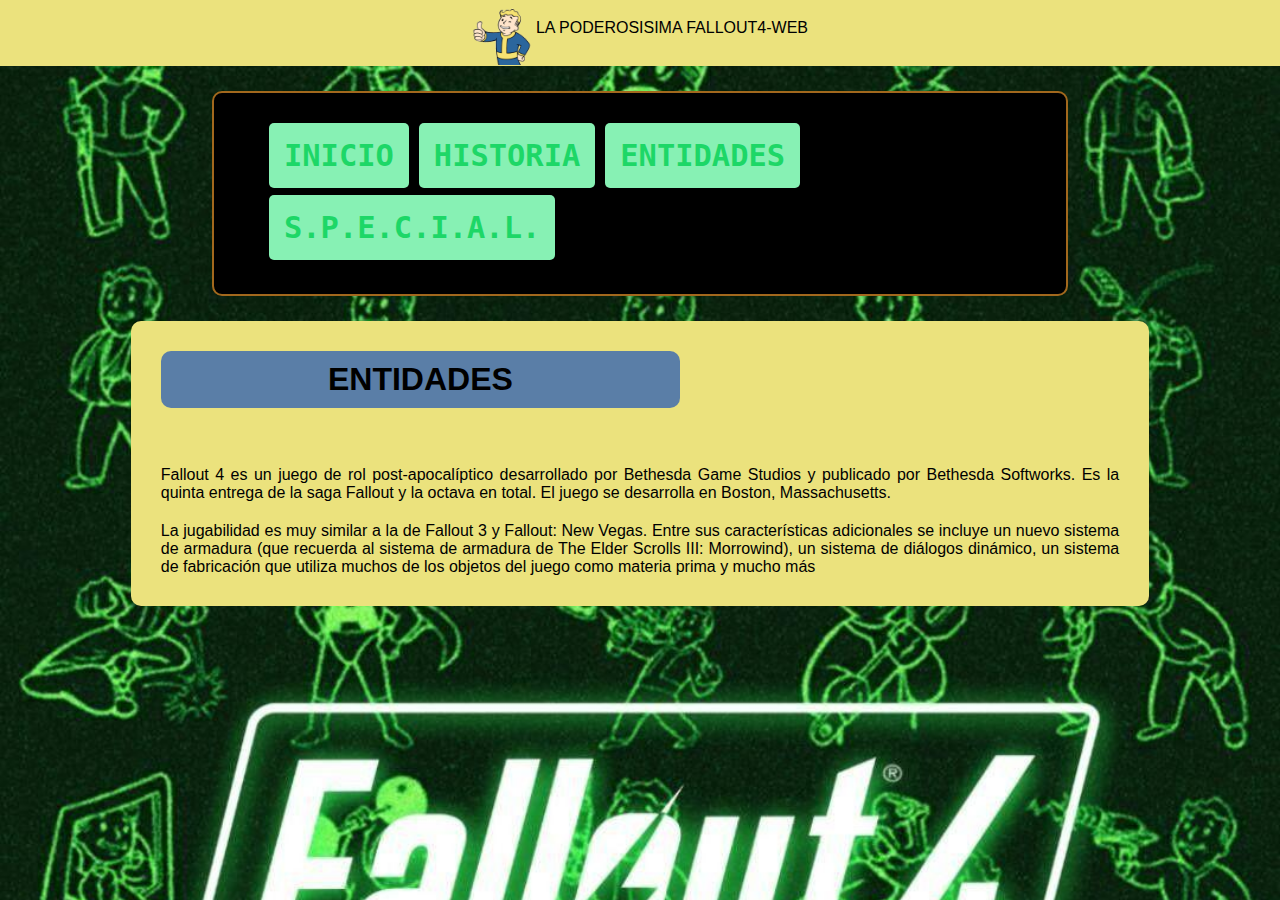
==== Entidades.html @ ef539670 "deunapa" ====
<!DOCTYPE html>
<html lang="en">
<head>
    <link rel="shortcut icon" href="img/yess.gif">
    <meta charset="UTF-8">
    <link rel="stylesheet" href="css/style.css">
    <meta name="viewport" content="width=device-width, initial-scale=1.0">
    <title>ENTIDADES</title>
    <style>
        body{
            background-image: url(img/fallouut.jpg);
            background-repeat: no-repeat;
            background-size: cover;
            background-attachment: fixed;
        }
    </style>
</head>
<body>
    
    <center>
    <header>
        <img src="img/yeah.gif" alt="" width="5%" align="middle">LA PODEROSISIMA FALLOUT4-WEB
    </header>
    
    <nav>
        <ul>
    <li><h3><a href="index.html">INICIO</a></h3></li>
    <li><h3><a href="Historia.html">HISTORIA</a></h3></li>
    <li><h3><a href="Entidades.html">ENTIDADES</a></h3></li>
    <li><h3><a href="Special.html">S.P.E.C.I.A.L.</a></h3></li>
        </ul>
</nav>
</center>
<center><div>
    <h1>ENTIDADES</h1>
    <br>
    <p>
        Fallout 4 es un juego de rol post-apocalíptico desarrollado por Bethesda Game Studios y publicado por Bethesda Softworks. Es la quinta entrega de la saga Fallout y la octava en total. El juego se desarrolla en Boston, Massachusetts.
    </p>
    <p>
        La jugabilidad es muy similar a la de Fallout 3 y Fallout: New Vegas. Entre sus características adicionales se incluye un nuevo sistema de armadura (que recuerda al sistema de armadura de The Elder Scrolls III: Morrowind), un sistema de diálogos dinámico, un sistema de fabricación que utiliza muchos de los objetos del juego como materia prima y mucho más
    </p>
</div>
</center>
</body>
</html>
---- css/style.css ----
body {
    font-family: Arial, sans-serif;
    margin: 0;
    padding: 0;
}
header {
    font-family: Georgia, 'Times New Roman', Times, serif;
    color: #000000;
    background-color: #EBE27D;
    padding: 1px;
    height: min-content;
    font-family: Arial, Helvetica, sans-serif;
}
nav {
    background-color: #000000;
    padding: 10px;
    margin: 25px;
    border-radius: 10px;
    text-align: center;
    width: 65%;
    align-self: center;
    border: rgb(162, 104, 29) 2px solid;
}
a{
    border-radius: 5px;
  padding: 15px;
  text-decoration: none;
  color: #1DD767;
  background-color: #87F1B4;
  margin: 5px;
  font-family: monospace;
  font-size: 200%;
}
nav ul{
    list-style: none;
    display: inline-block;
 }

 nav ul li{
     float: left;
     text-decoration: none;
 }

 nav ul li a {
     font-weight: bold;
 }
 nav ul li a:hover{
   background-color: #0D7738;
 }
 p{
    text-align:justify;
    margin: 2%;
    color: #000000;
 }
 div{
    background-color: #EBE27D;
    padding: 10px;
    margin: 25px;
    border-radius: 10px;
    text-align: center;
    width: 78%;
    align-self: center;
 }
 div ul{
    list-style: none;
    display: inline-block;
 }
 div ul li
 {
    float: left;
    text-decoration: none;
 }
.contenedor-imagenes{
    display: inline;
}
div div {
    background-color: #5A7EA7;
    padding: 10px;
    margin: 20px;
    border-radius: 10px;
    text-align: center;
    width: 90%;
    align-self: center;
}
div h1{
    background-color: #5A7EA7;
    padding: 10px;
    margin: 20px;
    border-radius: 10px;
    text-align: center;
    width: 50%;
    align-self: center;
}
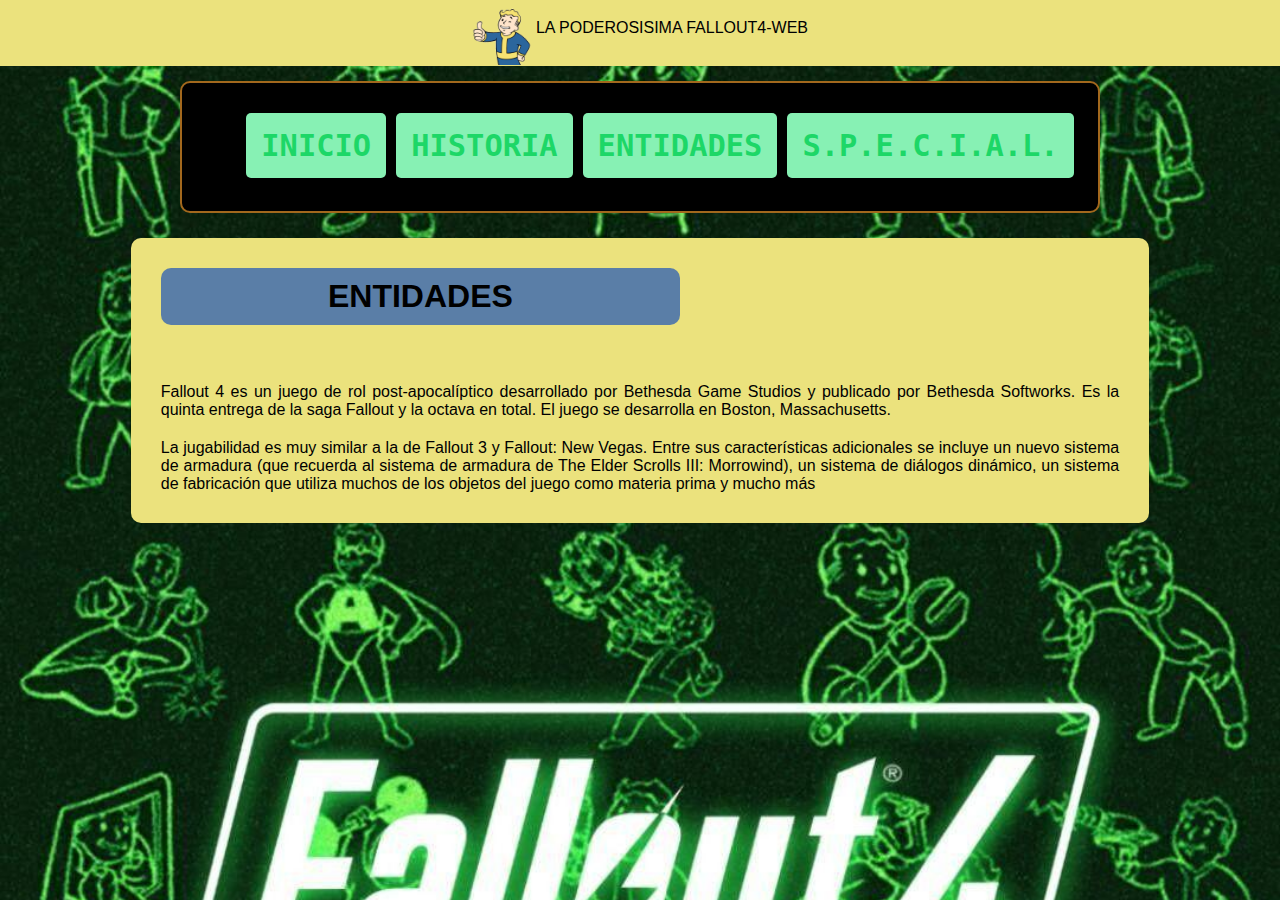
==== commit aa0aceb9: "aa" ====
--- a/Entidades.html
+++ b/Entidades.html
@@ -1,5 +1,6 @@
 <!DOCTYPE html>
 <html lang="en">
+
 <head>
     <link rel="shortcut icon" href="img/yess.gif">
     <meta charset="UTF-8">
@@ -7,7 +8,7 @@
     <meta name="viewport" content="width=device-width, initial-scale=1.0">
     <title>ENTIDADES</title>
     <style>
-        body{
+        body {
             background-image: url(img/fallouut.jpg);
             background-repeat: no-repeat;
             background-size: cover;
@@ -15,32 +16,48 @@
         }
     </style>
 </head>
+
 <body>
-    
+
     <center>
-    <header>
-        <img src="img/yeah.gif" alt="" width="5%" align="middle">LA PODEROSISIMA FALLOUT4-WEB
-    </header>
-    
-    <nav>
-        <ul>
-    <li><h3><a href="index.html">INICIO</a></h3></li>
-    <li><h3><a href="Historia.html">HISTORIA</a></h3></li>
-    <li><h3><a href="Entidades.html">ENTIDADES</a></h3></li>
-    <li><h3><a href="Special.html">S.P.E.C.I.A.L.</a></h3></li>
-        </ul>
-</nav>
-</center>
-<center><div>
-    <h1>ENTIDADES</h1>
-    <br>
-    <p>
-        Fallout 4 es un juego de rol post-apocalíptico desarrollado por Bethesda Game Studios y publicado por Bethesda Softworks. Es la quinta entrega de la saga Fallout y la octava en total. El juego se desarrolla en Boston, Massachusetts.
-    </p>
-    <p>
-        La jugabilidad es muy similar a la de Fallout 3 y Fallout: New Vegas. Entre sus características adicionales se incluye un nuevo sistema de armadura (que recuerda al sistema de armadura de The Elder Scrolls III: Morrowind), un sistema de diálogos dinámico, un sistema de fabricación que utiliza muchos de los objetos del juego como materia prima y mucho más
-    </p>
-</div>
-</center>
+        <header>
+            <img src="img/yeah.gif" alt="" width="5%" align="middle">LA PODEROSISIMA FALLOUT4-WEB
+        </header>
+
+        <nav>
+            <ul>
+                <li>
+                    <h3><a href="index.html">INICIO</a></h3>
+                </li>
+                <li>
+                    <h3><a href="Historia.html">HISTORIA</a></h3>
+                </li>
+                <li>
+                    <h3><a href="Entidades.html">ENTIDADES</a></h3>
+                </li>
+                <li>
+                    <h3><a href="Special.html">S.P.E.C.I.A.L.</a></h3>
+                </li>
+            </ul>
+        </nav>
+    </center>
+    <center>
+        <div>
+            <h1>ENTIDADES</h1>
+            <br>
+            <p>
+                Fallout 4 es un juego de rol post-apocalíptico desarrollado por Bethesda Game Studios y publicado por
+                Bethesda Softworks. Es la quinta entrega de la saga Fallout y la octava en total. El juego se desarrolla
+                en Boston, Massachusetts.
+            </p>
+            <p>
+                La jugabilidad es muy similar a la de Fallout 3 y Fallout: New Vegas. Entre sus características
+                adicionales se incluye un nuevo sistema de armadura (que recuerda al sistema de armadura de The Elder
+                Scrolls III: Morrowind), un sistema de diálogos dinámico, un sistema de fabricación que utiliza muchos
+                de los objetos del juego como materia prima y mucho más
+            </p>
+        </div>
+    </center>
 </body>
+
 </html>--- a/css/style.css
+++ b/css/style.css
@@ -14,10 +14,10 @@
 nav {
     background-color: #000000;
     padding: 10px;
-    margin: 25px;
+    margin: 15px;
     border-radius: 10px;
     text-align: center;
-    width: 65%;
+    width: 70%;
     align-self: center;
     border: rgb(162, 104, 29) 2px solid;
 }
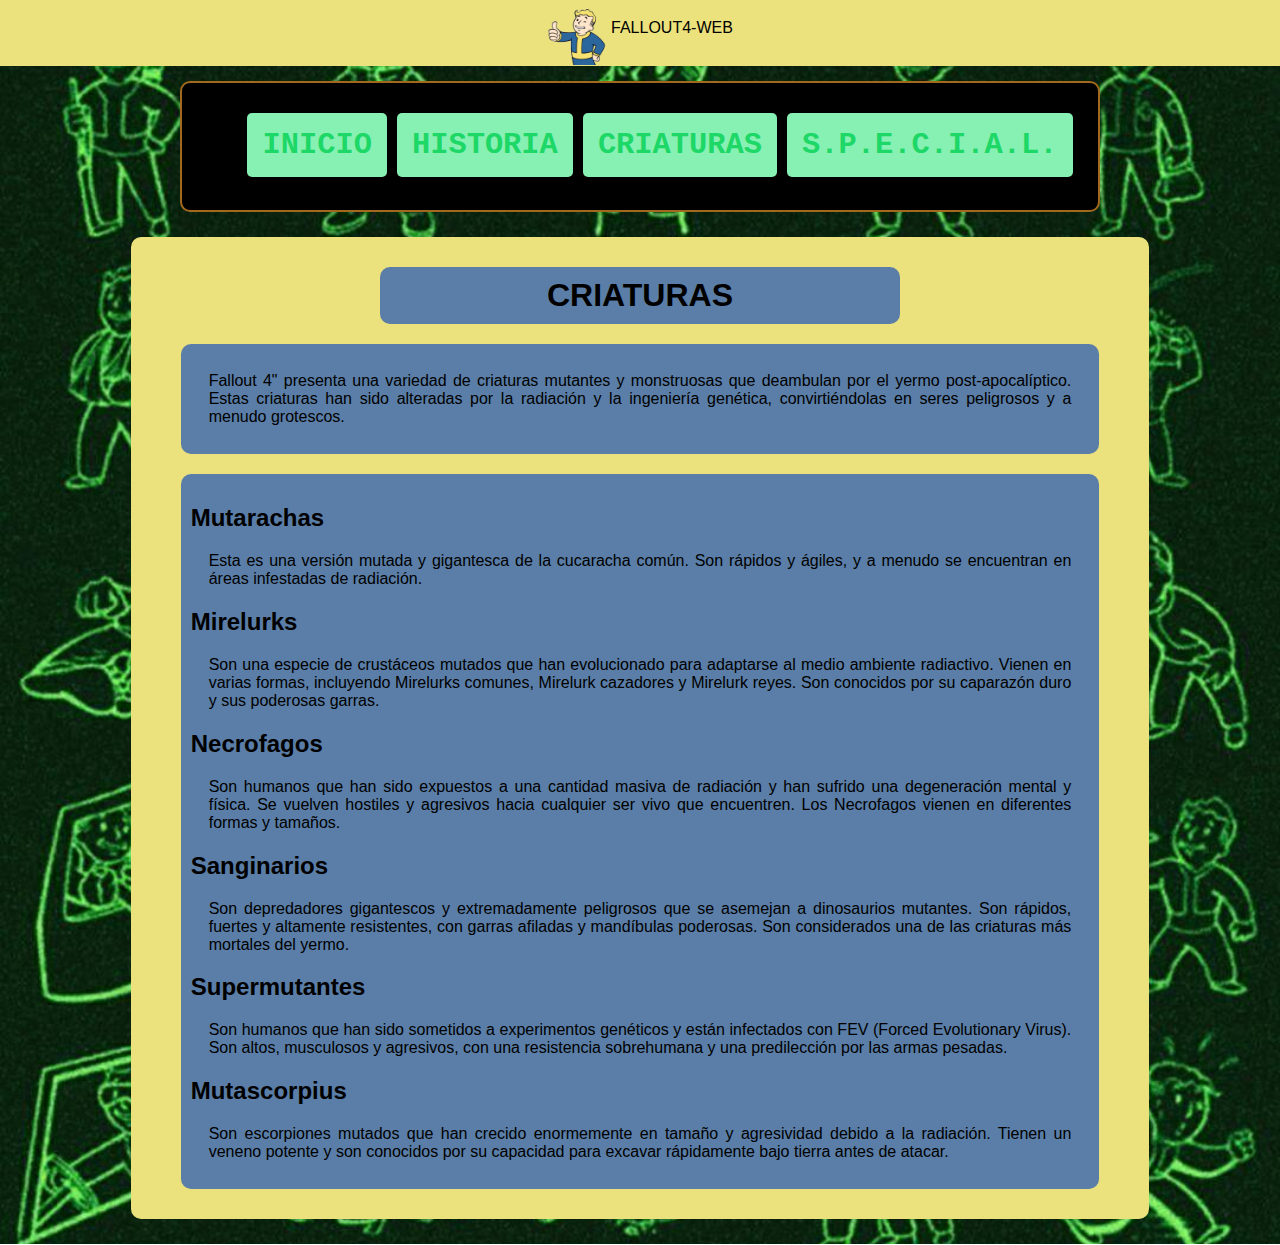
==== commit 1fc4ddae: "ajajaj" ====
--- a/Entidades.html
+++ b/Entidades.html
@@ -21,7 +21,7 @@
 
     <center>
         <header>
-            <img src="img/yeah.gif" alt="" width="5%" align="middle">LA PODEROSISIMA FALLOUT4-WEB
+            <img src="img/yeah.gif" alt="" width="5%" align="middle">FALLOUT4-WEB
         </header>
 
         <nav>
@@ -33,7 +33,7 @@
                     <h3><a href="Historia.html">HISTORIA</a></h3>
                 </li>
                 <li>
-                    <h3><a href="Entidades.html">ENTIDADES</a></h3>
+                    <h3><a href="Entidades.html">CRIATURAS</a></h3>
                 </li>
                 <li>
                     <h3><a href="Special.html">S.P.E.C.I.A.L.</a></h3>
@@ -43,19 +43,57 @@
     </center>
     <center>
         <div>
-            <h1>ENTIDADES</h1>
-            <br>
-            <p>
-                Fallout 4 es un juego de rol post-apocalíptico desarrollado por Bethesda Game Studios y publicado por
-                Bethesda Softworks. Es la quinta entrega de la saga Fallout y la octava en total. El juego se desarrolla
-                en Boston, Massachusetts.
-            </p>
-            <p>
-                La jugabilidad es muy similar a la de Fallout 3 y Fallout: New Vegas. Entre sus características
-                adicionales se incluye un nuevo sistema de armadura (que recuerda al sistema de armadura de The Elder
-                Scrolls III: Morrowind), un sistema de diálogos dinámico, un sistema de fabricación que utiliza muchos
-                de los objetos del juego como materia prima y mucho más
-            </p>
+            <center>
+                <h1>CRIATURAS</h1>
+            </center>
+            <center>
+                <div>
+                    <p>
+                        Fallout 4" presenta una variedad de criaturas mutantes y monstruosas que deambulan por el yermo
+                        post-apocalíptico. Estas criaturas han sido alteradas por la radiación y la ingeniería
+                        genética, convirtiéndolas en seres peligrosos y a menudo grotescos.
+                    </p>
+                </div>
+            </center>
+            <center>
+                <div>
+                    <h2>Mutarachas</h2>
+                    <p>
+                        Esta es una versión mutada y gigantesca de la cucaracha común. Son rápidos y ágiles, y a menudo
+                        se encuentran en áreas infestadas de radiación.
+                    </p>
+                    <h2>Mirelurks</h2>
+                    <p>
+                        Son una especie de crustáceos mutados que han evolucionado para adaptarse al medio ambiente
+                        radiactivo. Vienen en varias formas, incluyendo Mirelurks comunes, Mirelurk cazadores y Mirelurk
+                        reyes. Son conocidos por su caparazón duro y sus poderosas garras.
+                    </p>
+                    <h2>Necrofagos</h2>
+                    <p>
+                        Son humanos que han sido expuestos a una cantidad masiva de radiación y han sufrido una
+                        degeneración mental y física. Se vuelven hostiles y agresivos hacia cualquier ser vivo que
+                        encuentren. Los Necrofagos vienen en diferentes formas y tamaños.
+                    </p>
+                    <h2>Sanginarios</h2>
+                    <p>
+                        Son depredadores gigantescos y extremadamente peligrosos que se asemejan a dinosaurios mutantes.
+                        Son rápidos, fuertes y altamente resistentes, con garras afiladas y mandíbulas poderosas. Son
+                        considerados una de las criaturas más mortales del yermo.
+                    </p>
+                    <h2>Supermutantes</h2>
+                    <p>
+                        Son humanos que han sido sometidos a experimentos genéticos y están infectados con FEV (Forced
+                        Evolutionary Virus). Son altos, musculosos y agresivos, con una resistencia sobrehumana y una
+                        predilección por las armas pesadas.
+                    </p>
+                    <h2>Mutascorpius</h2>
+                    <p>
+                        Son escorpiones mutados que han crecido enormemente en tamaño y agresividad debido a la
+                        radiación. Tienen un veneno potente y son conocidos por su capacidad para excavar rápidamente
+                        bajo tierra antes de atacar.
+                    </p>
+                </div>
+            </center>
         </div>
     </center>
 </body>
--- a/css/style.css
+++ b/css/style.css
@@ -90,4 +90,7 @@
     text-align: center;
     width: 50%;
     align-self: center;
+}
+div h2{
+ text-align: left;
 }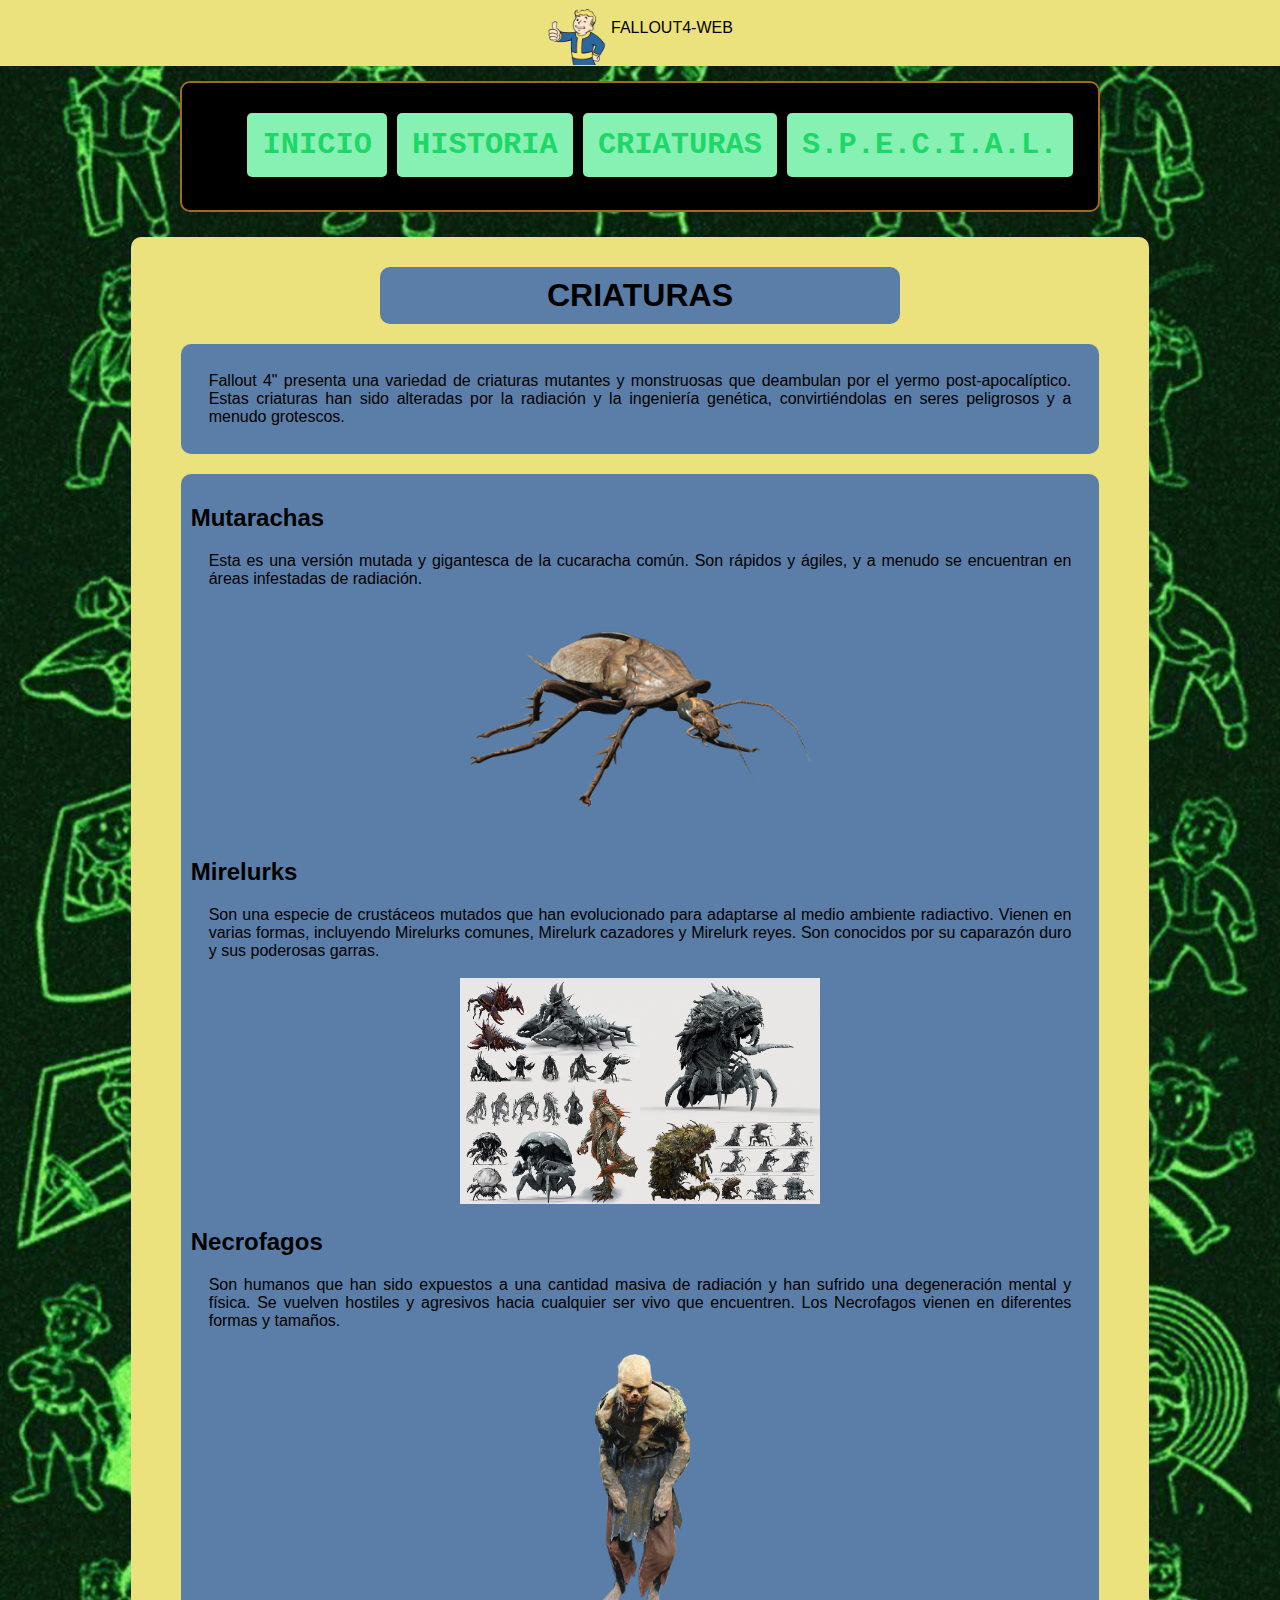
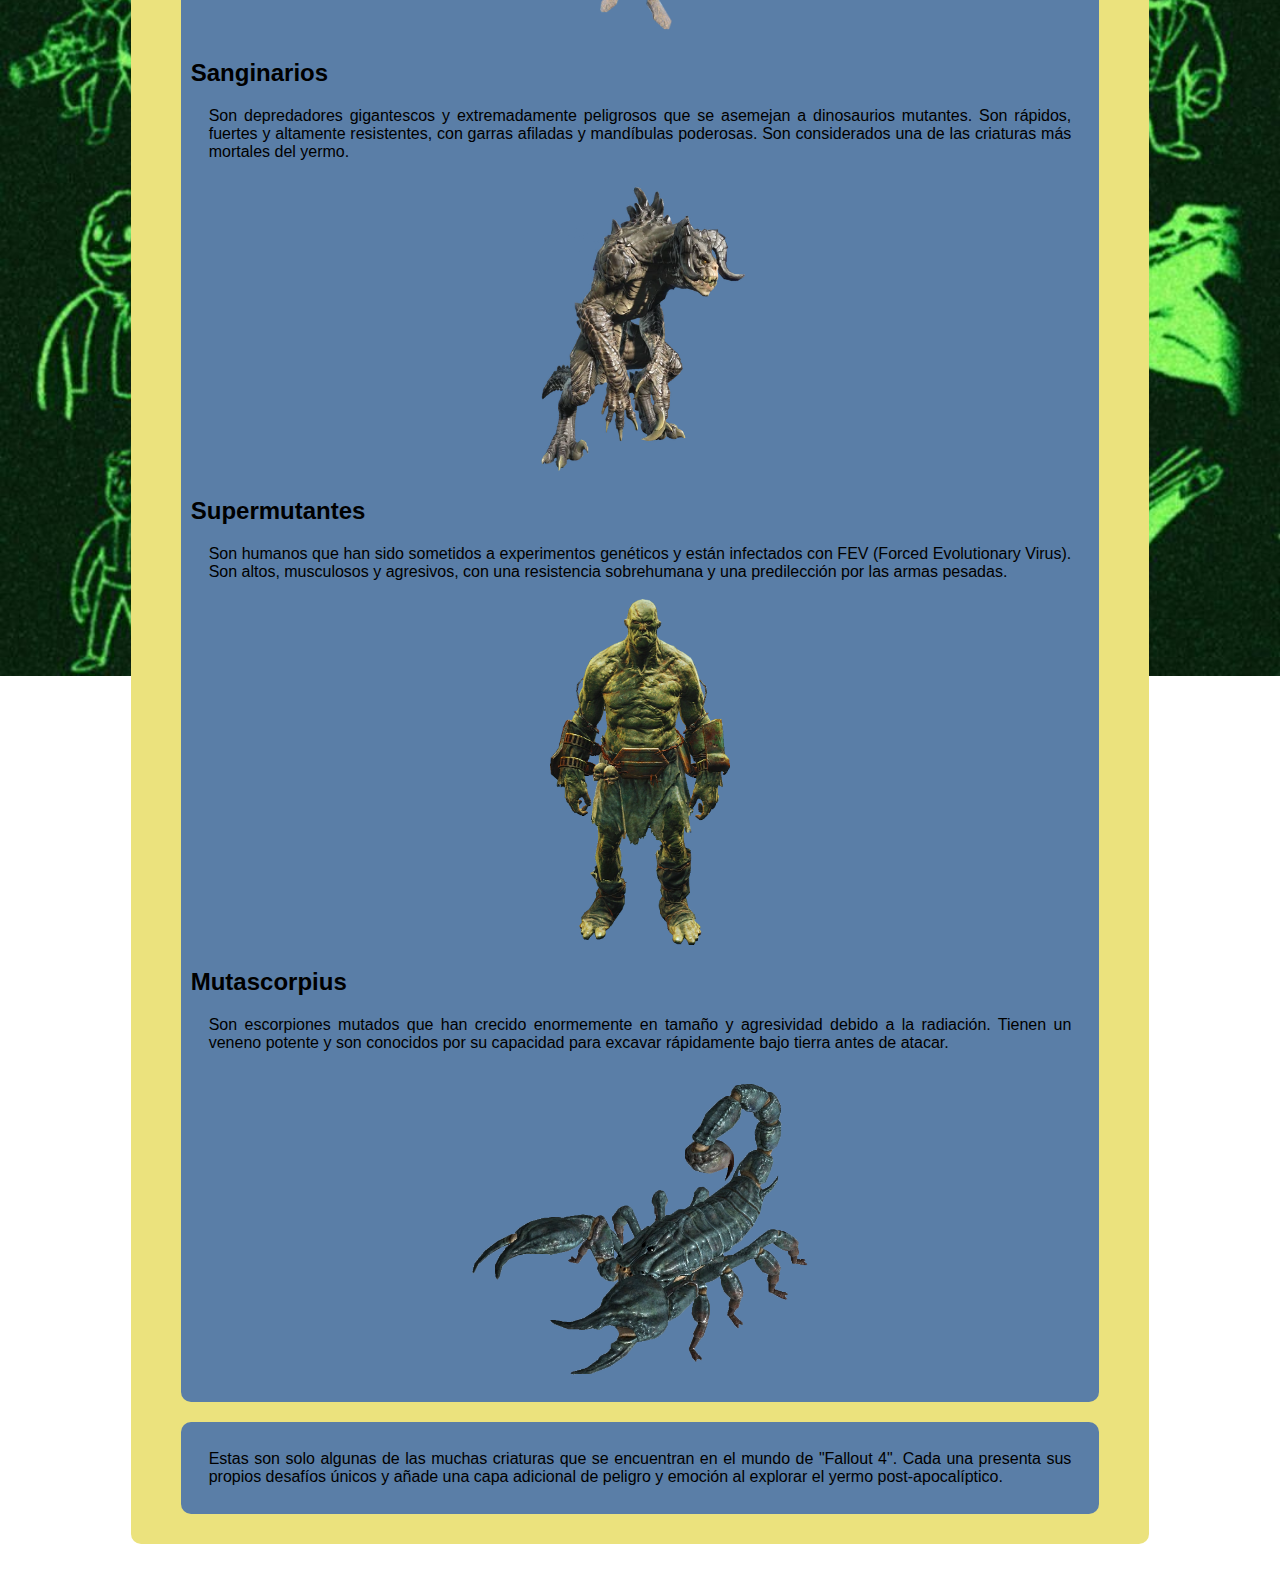
==== commit 5ba8f59b: "tilin" ====
--- a/Entidades.html
+++ b/Entidades.html
@@ -62,35 +62,49 @@
                         Esta es una versión mutada y gigantesca de la cucaracha común. Son rápidos y ágiles, y a menudo
                         se encuentran en áreas infestadas de radiación.
                     </p>
+                    <img src="img/Mutaracha.jpg" alt="" width="40%">
                     <h2>Mirelurks</h2>
                     <p>
                         Son una especie de crustáceos mutados que han evolucionado para adaptarse al medio ambiente
                         radiactivo. Vienen en varias formas, incluyendo Mirelurks comunes, Mirelurk cazadores y Mirelurk
                         reyes. Son conocidos por su caparazón duro y sus poderosas garras.
                     </p>
+                    <img src="img/Mirelurks.jpg" alt="" width="40%">
                     <h2>Necrofagos</h2>
                     <p>
                         Son humanos que han sido expuestos a una cantidad masiva de radiación y han sufrido una
                         degeneración mental y física. Se vuelven hostiles y agresivos hacia cualquier ser vivo que
                         encuentren. Los Necrofagos vienen en diferentes formas y tamaños.
                     </p>
+                    <img src="img/Necrofago.jpg" alt="" width="24%">
                     <h2>Sanginarios</h2>
                     <p>
                         Son depredadores gigantescos y extremadamente peligrosos que se asemejan a dinosaurios mutantes.
                         Son rápidos, fuertes y altamente resistentes, con garras afiladas y mandíbulas poderosas. Son
                         considerados una de las criaturas más mortales del yermo.
                     </p>
+                    <img src="img/sanguinario.png" alt="" width="25%">
                     <h2>Supermutantes</h2>
                     <p>
                         Son humanos que han sido sometidos a experimentos genéticos y están infectados con FEV (Forced
                         Evolutionary Virus). Son altos, musculosos y agresivos, con una resistencia sobrehumana y una
                         predilección por las armas pesadas.
                     </p>
+                    <img src="img/supermutante.png" alt="" width="20%">
                     <h2>Mutascorpius</h2>
                     <p>
                         Son escorpiones mutados que han crecido enormemente en tamaño y agresividad debido a la
                         radiación. Tienen un veneno potente y son conocidos por su capacidad para excavar rápidamente
                         bajo tierra antes de atacar.
+                    </p>
+                    <img src="img/Mutascorpius.png" alt="" width="40%">
+                </div>
+            </center>
+            <center>
+                <div>
+                    <p>Estas son solo algunas de las muchas criaturas que se encuentran en el mundo de "Fallout 4". Cada
+                        una presenta sus propios desafíos únicos y añade una capa adicional de peligro y emoción al
+                        explorar el yermo post-apocalíptico.
                     </p>
                 </div>
             </center>
--- a/css/style.css
+++ b/css/style.css
@@ -93,4 +93,10 @@
 }
 div h2{
  text-align: left;
+}
+img{
+    transition: -webkit-transform 0.5s;
+}
+img:hover {
+    -webkit-transform: rotate(360deg);transform: rotate(360deg);
 }